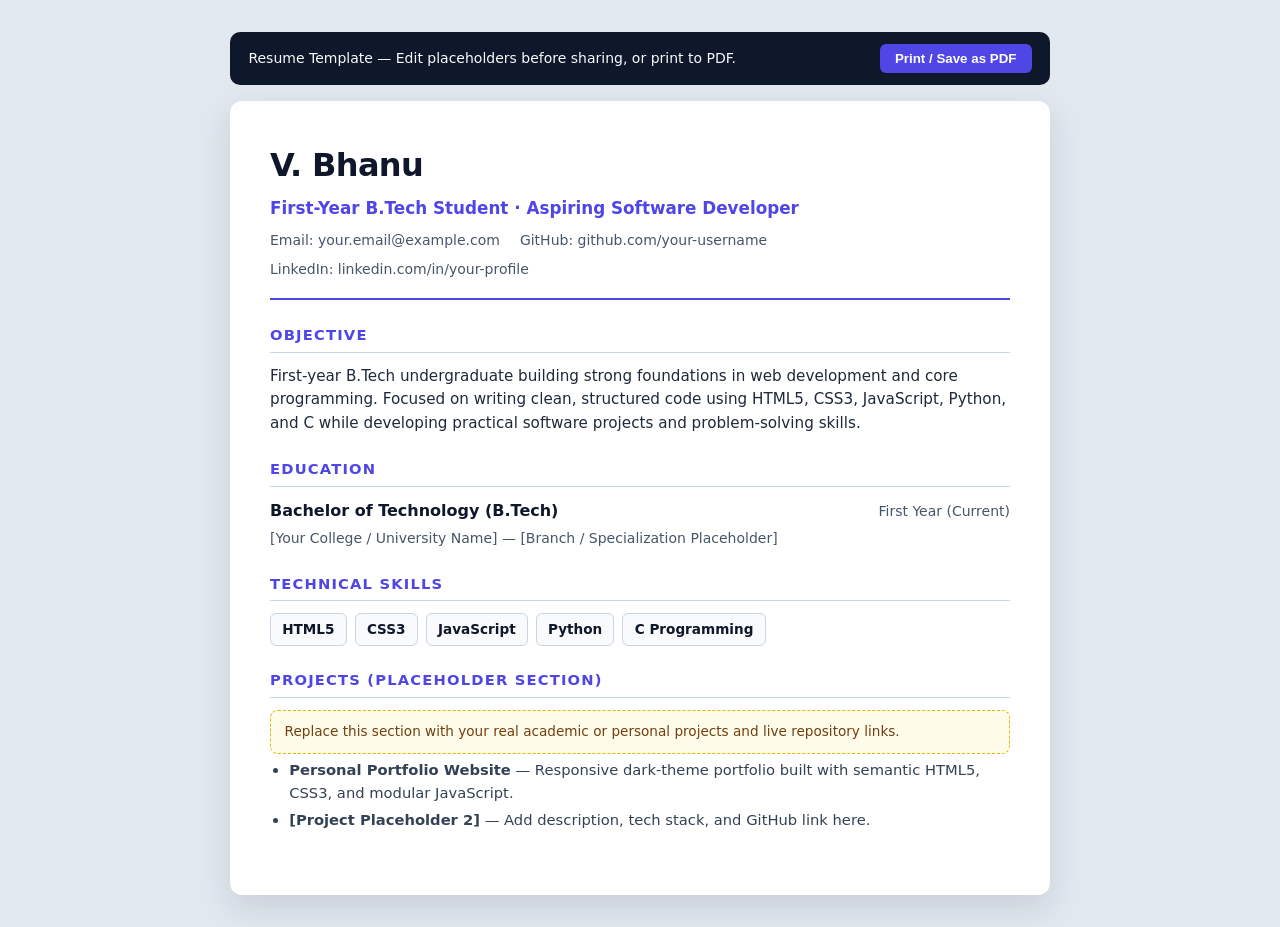
==== assets/V_Bhanu_Resume.html @ 5831d472 "Add files via upload" ====
<!DOCTYPE html>
<html lang="en">
<head>
  <meta charset="UTF-8" />
  <meta name="viewport" content="width=device-width, initial-scale=1.0" />
  <title>V. Bhanu — Resume Template</title>
  <style>
    :root {
      --ink: #0f172a;
      --muted: #475569;
      --accent: #4f46e5;
      --border: #cbd5e1;
      --surface: #f8fafc;
    }

    * {
      box-sizing: border-box;
      margin: 0;
      padding: 0;
    }

    body {
      font-family: 'Segoe UI', system-ui, -apple-system, sans-serif;
      color: var(--ink);
      background: #e2e8f0;
      line-height: 1.55;
      padding: 2rem 1rem;
    }

    .toolbar {
      max-width: 820px;
      margin: 0 auto 1rem;
      display: flex;
      justify-content: space-between;
      align-items: center;
      gap: 1rem;
      background: #0f172a;
      color: #f8fafc;
      padding: 0.75rem 1.15rem;
      border-radius: 10px;
      font-size: 0.875rem;
    }

    .toolbar button {
      background: #4f46e5;
      color: #fff;
      border: none;
      padding: 0.45rem 0.95rem;
      border-radius: 6px;
      font-weight: 600;
      cursor: pointer;
    }

    .sheet {
      max-width: 820px;
      margin: 0 auto;
      background: #ffffff;
      padding: 2.5rem;
      border-radius: 12px;
      box-shadow: 0 12px 32px rgba(15, 23, 42, 0.12);
    }

    header {
      border-bottom: 2px solid var(--accent);
      padding-bottom: 1.1rem;
      margin-bottom: 1.5rem;
    }

    h1 {
      font-size: 2rem;
      letter-spacing: -0.02em;
      margin-bottom: 0.25rem;
    }

    .subtitle {
      font-size: 1.05rem;
      font-weight: 600;
      color: var(--accent);
      margin-bottom: 0.55rem;
    }

    .contact-line {
      font-size: 0.875rem;
      color: var(--muted);
      display: flex;
      flex-wrap: wrap;
      gap: 0.45rem 1.25rem;
    }

    section {
      margin-bottom: 1.45rem;
    }

    h2 {
      font-size: 0.92rem;
      text-transform: uppercase;
      letter-spacing: 0.08em;
      color: var(--accent);
      border-bottom: 1px solid var(--border);
      padding-bottom: 0.3rem;
      margin-bottom: 0.75rem;
    }

    p {
      font-size: 0.95rem;
      color: #1e293b;
    }

    .row {
      display: flex;
      justify-content: space-between;
      align-items: baseline;
      flex-wrap: wrap;
      gap: 0.5rem;
      margin-bottom: 0.25rem;
    }

    .strong {
      font-weight: 700;
    }

    .meta {
      font-size: 0.875rem;
      color: var(--muted);
    }

    .skills-list {
      display: flex;
      flex-wrap: wrap;
      gap: 0.5rem;
      list-style: none;
    }

    .skills-list li {
      background: var(--surface);
      border: 1px solid var(--border);
      padding: 0.3rem 0.7rem;
      border-radius: 6px;
      font-size: 0.85rem;
      font-weight: 600;
    }

    ul.bullets {
      margin-left: 1.2rem;
      margin-top: 0.35rem;
      font-size: 0.92rem;
      color: #334155;
    }

    ul.bullets li + li {
      margin-top: 0.25rem;
    }

    .placeholder-note {
      background: #fefce8;
      border: 1px dashed #eab308;
      color: #713f12;
      padding: 0.65rem 0.85rem;
      border-radius: 8px;
      font-size: 0.85rem;
      margin-top: 0.5rem;
    }

    @media print {
      body {
        background: #fff;
        padding: 0;
      }

      .toolbar {
        display: none;
      }

      .sheet {
        box-shadow: none;
        padding: 0;
      }
    }
  </style>
</head>
<body>
  <div class="toolbar">
    <span>Resume Template — Edit placeholders before sharing, or print to PDF.</span>
    <button type="button" onclick="window.print()">Print / Save as PDF</button>
  </div>

  <main class="sheet">
    <header>
      <h1>V. Bhanu</h1>
      <p class="subtitle">First-Year B.Tech Student &middot; Aspiring Software Developer</p>
      <div class="contact-line">
        <span>Email: your.email@example.com</span>
        <span>GitHub: github.com/your-username</span>
        <span>LinkedIn: linkedin.com/in/your-profile</span>
      </div>
    </header>

    <section>
      <h2>Objective</h2>
      <p>
        First-year B.Tech undergraduate building strong foundations in web development and core programming.
        Focused on writing clean, structured code using HTML5, CSS3, JavaScript, Python, and C while
        developing practical software projects and problem-solving skills.
      </p>
    </section>

    <section>
      <h2>Education</h2>
      <div class="row">
        <span class="strong">Bachelor of Technology (B.Tech)</span>
        <span class="meta">First Year (Current)</span>
      </div>
      <p class="meta">[Your College / University Name] &mdash; [Branch / Specialization Placeholder]</p>
    </section>

    <section>
      <h2>Technical Skills</h2>
      <ul class="skills-list">
        <li>HTML5</li>
        <li>CSS3</li>
        <li>JavaScript</li>
        <li>Python</li>
        <li>C Programming</li>
      </ul>
    </section>

    <section>
      <h2>Projects (Placeholder Section)</h2>
      <div class="placeholder-note">
        Replace this section with your real academic or personal projects and live repository links.
      </div>
      <ul class="bullets">
        <li><strong>Personal Portfolio Website</strong> &mdash; Responsive dark-theme portfolio built with semantic HTML5, CSS3, and modular JavaScript.</li>
        <li><strong>[Project Placeholder 2]</strong> &mdash; Add description, tech stack, and GitHub link here.</li>
      </ul>
    </section>
  </main>
</body>
</html>
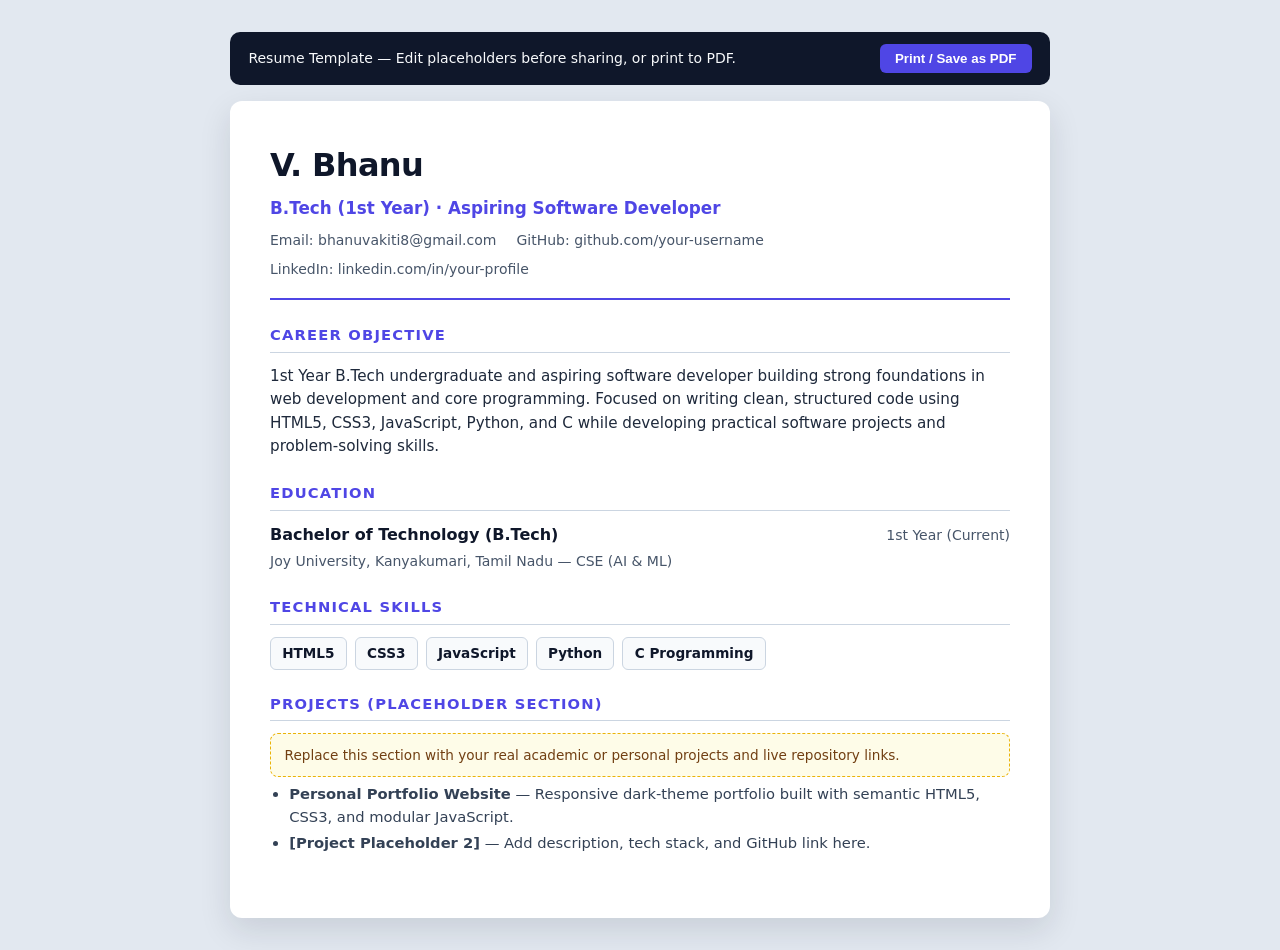
==== commit 4903747d: "Add files via upload" ====
--- a/assets/V_Bhanu_Resume.html
+++ b/assets/V_Bhanu_Resume.html
@@ -187,20 +187,20 @@
   <main class="sheet">
     <header>
       <h1>V. Bhanu</h1>
-      <p class="subtitle">First-Year B.Tech Student &middot; Aspiring Software Developer</p>
+      <p class="subtitle">B.Tech (1st Year) &middot; Aspiring Software Developer</p>
       <div class="contact-line">
-        <span>Email: your.email@example.com</span>
+        <span>Email: bhanuvakiti8@gmail.com</span>
         <span>GitHub: github.com/your-username</span>
         <span>LinkedIn: linkedin.com/in/your-profile</span>
       </div>
     </header>
 
     <section>
-      <h2>Objective</h2>
+      <h2>Career Objective</h2>
       <p>
-        First-year B.Tech undergraduate building strong foundations in web development and core programming.
-        Focused on writing clean, structured code using HTML5, CSS3, JavaScript, Python, and C while
-        developing practical software projects and problem-solving skills.
+        1st Year B.Tech undergraduate and aspiring software developer building strong foundations in web development
+        and core programming. Focused on writing clean, structured code using HTML5, CSS3, JavaScript, Python, and C
+        while developing practical software projects and problem-solving skills.
       </p>
     </section>
 
@@ -208,9 +208,9 @@
       <h2>Education</h2>
       <div class="row">
         <span class="strong">Bachelor of Technology (B.Tech)</span>
-        <span class="meta">First Year (Current)</span>
+        <span class="meta">1st Year (Current)</span>
       </div>
-      <p class="meta">[Your College / University Name] &mdash; [Branch / Specialization Placeholder]</p>
+      <p class="meta">Joy University, Kanyakumari, Tamil Nadu &mdash; CSE (AI &amp; ML)</p>
     </section>
 
     <section>
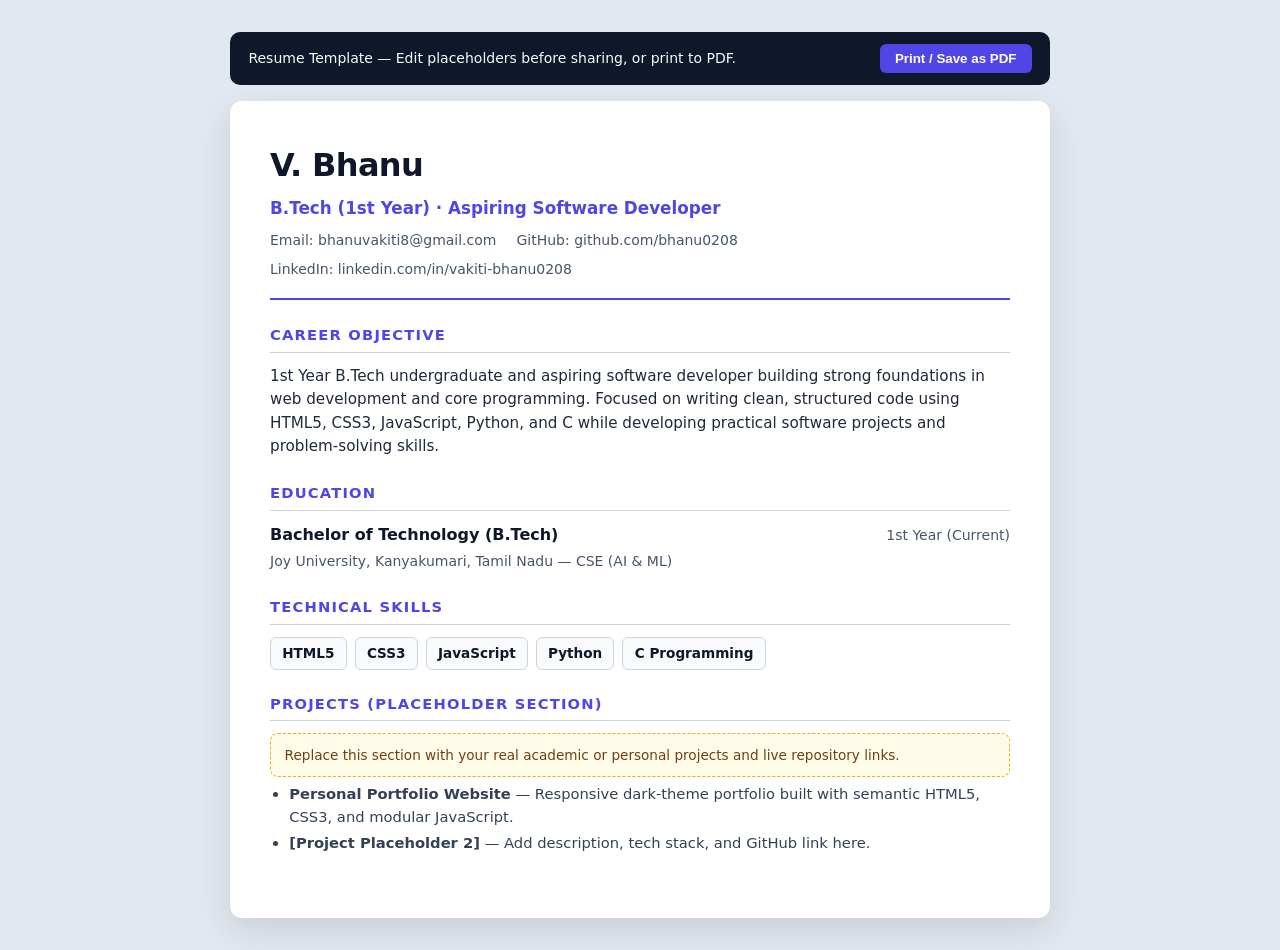
==== commit bda408af: "Add files via upload" ====
--- a/assets/V_Bhanu_Resume.html
+++ b/assets/V_Bhanu_Resume.html
@@ -190,8 +190,8 @@
       <p class="subtitle">B.Tech (1st Year) &middot; Aspiring Software Developer</p>
       <div class="contact-line">
         <span>Email: bhanuvakiti8@gmail.com</span>
-        <span>GitHub: github.com/your-username</span>
-        <span>LinkedIn: linkedin.com/in/your-profile</span>
+        <span>GitHub: github.com/bhanu0208</span>
+        <span>LinkedIn: linkedin.com/in/vakiti-bhanu0208</span>
       </div>
     </header>
 
